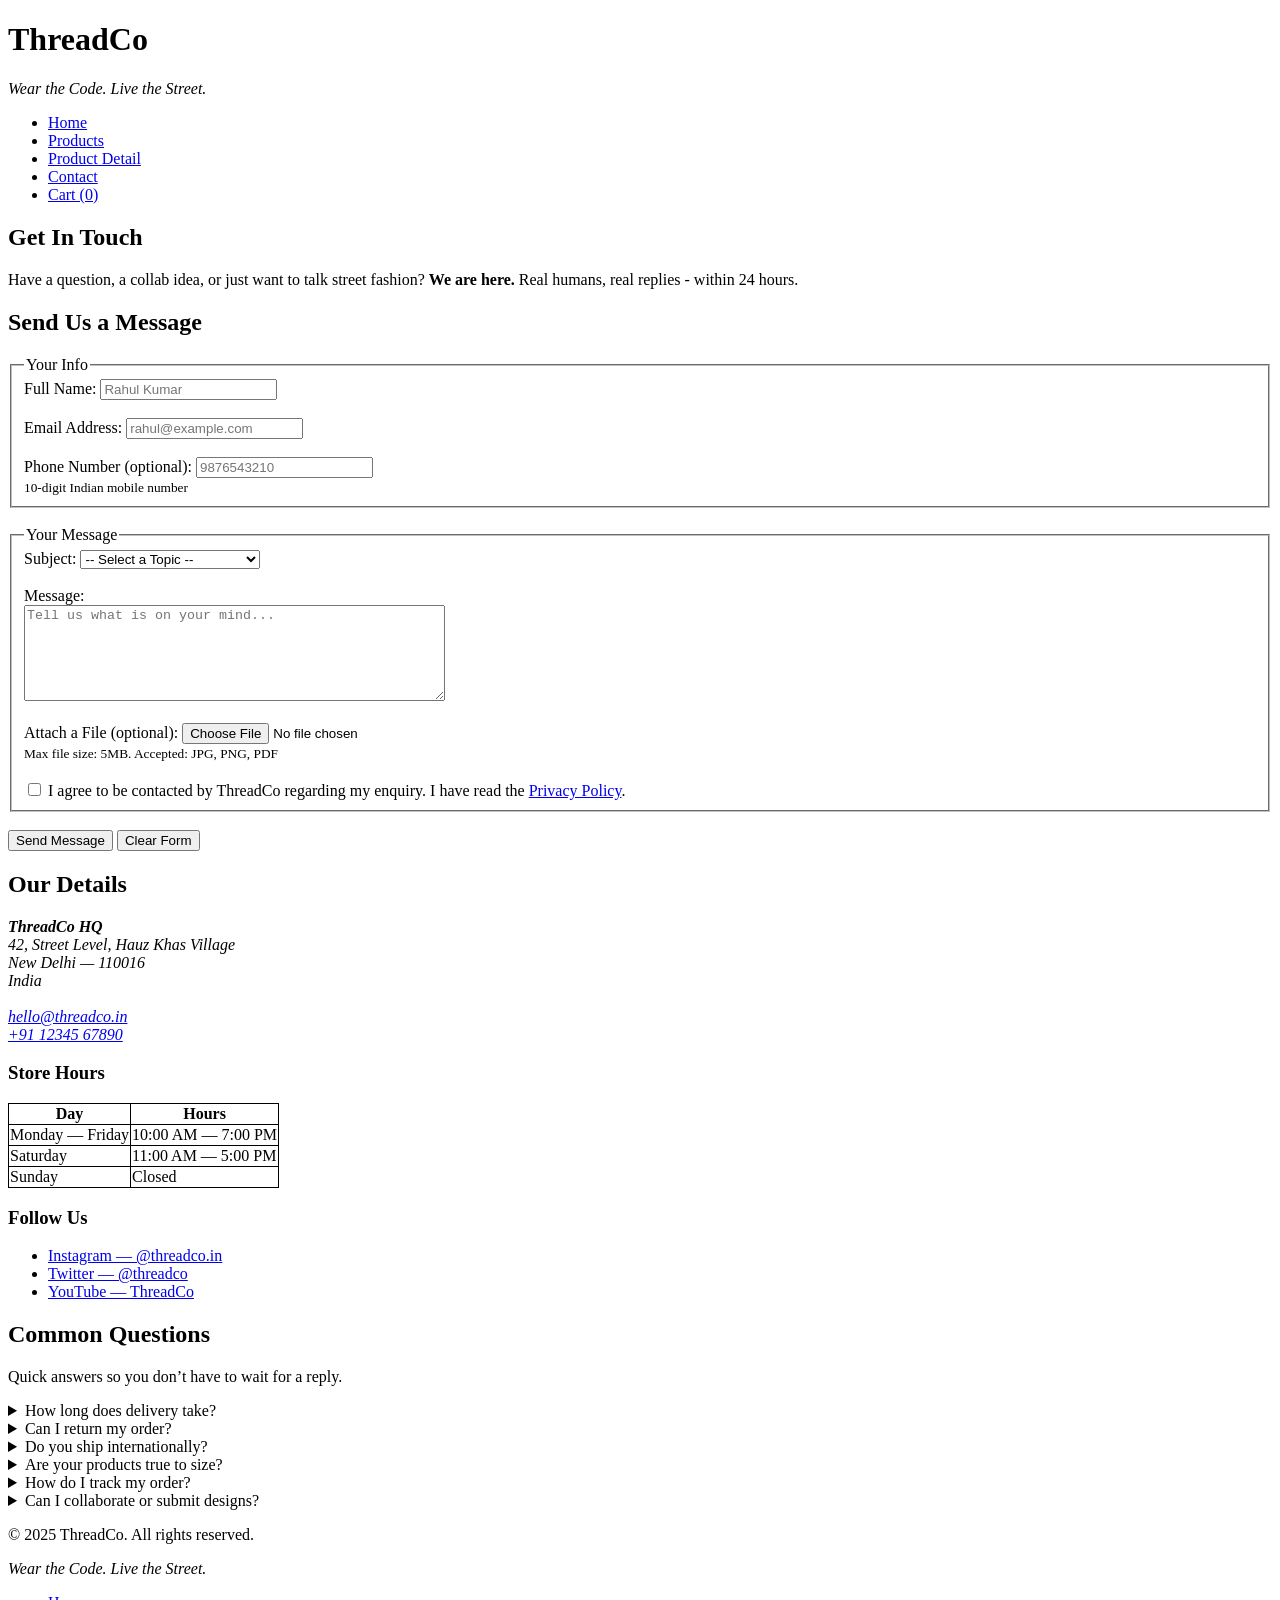
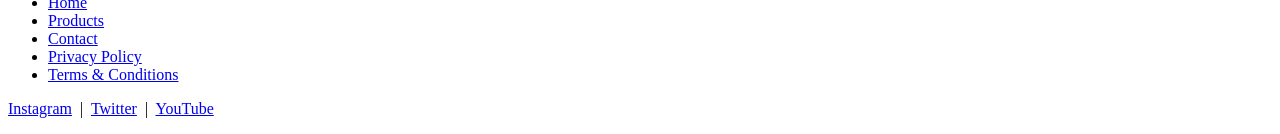
==== src/contact.html @ 8e690b54 "creating a eCommerce website" ====
<!DOCTYPE html>
<html lang="en">

<head>
    <meta charset="UTF-8">
    <meta name="viewport" content="width=device-width, initial-scale=1.0">
    <title>Contact - ThreadCo</title>
    <style>
        table,
        tr,
        td,
        th {
            border: 1px solid black;
            border-collapse: collapse;
        }
    </style>
</head>

<body>
    <header>
        <h1>ThreadCo</h1>
        <p><em>Wear the Code. Live the Street.</em></p>
        <nav>
            <ul>
                <li><a href="index.html">Home</a></li>
                <li><a href="products.html">Products</a></li>
                <li><a href="product.html">Product Detail</a></li>
                <li><a href="contact.html">Contact</a></li>
                <li><a href="#">Cart (0)</a></li>
            </ul>
        </nav>
    </header>

    <main>
        <section>
            <h2>Get In Touch</h2>
            <p>Have a question, a collab idea, or just want to talk street fashion? <strong>We are here.</strong> Real
                humans, real replies - within 24 hours.</p>
        </section>


        <section>
            <h2>Send Us a Message</h2>

            <form action="">

                <fieldset>
                    <legend>Your Info</legend>

                    <label for="fullname">Full Name:</label>
                    <input type="text" id="fullname" name="fullname" placeholder="Rahul Kumar" required minlength="2"
                        maxlength="60">
                    <br><br>

                    <label for="email">Email Address:</label>
                    <input type="email" id="email" name="email" placeholder="rahul@example.com" required>
                    <br><br>

                    <label for="phone">Phone Number (optional):</label>
                    <input type="tel" id="phone" name="phone" placeholder="9876543210">
                    <br>
                    <small>10-digit Indian mobile number</small>
                </fieldset>

                <br>

                <fieldset>
                    <legend>Your Message</legend>

                    <label for="subject">Subject:</label>
                    <select id="subject" name="subject" required>
                        <option value="">-- Select a Topic --</option>
                        <option value="order-issue">Order Issue</option>
                        <option value="return-refund">Return / Refund</option>
                        <option value="collaboration">Collaboration / Partnership</option>
                        <option value="wholesale">Wholesale Enquiry</option>
                        <option value="general">General Query</option>
                    </select>
                    <br><br>

                    <label for="message">Message:</label>
                    <br>
                    <textarea id="message" name="message" rows="6" cols="50"
                        placeholder="Tell us what is on your mind..." required minlength="20"></textarea>
                    <br><br>

                    <label for="attachment">Attach a File (optional):</label>
                    <input type="file" id="attachment" name="attachment">
                    <br>
                    <small>Max file size: 5MB. Accepted: JPG, PNG, PDF</small>
                    <br><br>

                    <input type="checkbox" id="consent" name="consent" required>
                    <label for="consent">
                        I agree to be contacted by ThreadCo regarding my enquiry.
                        I have read the <a href="#">Privacy Policy</a>.
                    </label>
                </fieldset>

                <br>

                <button type="submit">Send Message</button>
                <button type="reset">Clear Form</button>

            </form>
        </section>


        <section>
            <h2>Our Details</h2>

            <address>
                <strong>ThreadCo HQ</strong> <br>
                42, Street Level, Hauz Khas Village <br>
                New Delhi — 110016 <br>
                India
                <br><br>
                <a href="mailto:hello@threadco.in">hello@threadco.in</a>
                <br>
                <a href="tel:+911234567890">+91 12345 67890</a>
            </address>

            <h3>Store Hours</h3>


            <table>
                <tr>
                    <th>Day</th>
                    <th>Hours</th>
                </tr>
                <tr>
                    <td>Monday — Friday</td>
                    <td>10:00 AM — 7:00 PM</td>
                </tr>
                <tr>
                    <td>Saturday</td>
                    <td>11:00 AM — 5:00 PM</td>
                </tr>
                <tr>
                    <td>Sunday</td>
                    <td>Closed</td>
                </tr>
            </table>

            <h3>Follow Us</h3>
            <ul>
                <li><a href="https://instagram.com" target="_blank">Instagram &mdash; @threadco.in</a></li>
                <li><a href="https://twitter.com" target="_blank">Twitter &mdash; @threadco</a></li>
                <li><a href="https://youtube.com" target="_blank">YouTube &mdash; ThreadCo</a></li>
            </ul>
        </section>


        <section>

            <h2>Common Questions</h2>
            <p>Quick answers so you don&rsquo;t have to wait for a reply.</p>
            <details>
                <summary>How long does delivery take?</summary>
                <p>
                    We ship within <strong>48 hours</strong> of order confirmation.
                    Standard delivery takes <strong>3&mdash;5 business days</strong> across India.
                    Express delivery (1&mdash;2 days) is available at checkout for select pin codes.
                </p>
            </details>

            <details>
                <summary>Can I return my order?</summary>
                <p>
                    Yes! We offer <strong>free returns within 7 days</strong> of delivery.
                    The item must be unworn, unwashed, and in its original packaging with all tags attached.
                    Initiate your return from the Orders section of your account.
                </p>
            </details>

            <details>
                <summary>Do you ship internationally?</summary>
                <p>
                    Not yet &mdash; but we&rsquo;re working on it.
                    International shipping is planned for early 2026.
                    Sign up for our newsletter to get notified first.
                </p>
            </details>

            <details>
                <summary>Are your products true to size?</summary>
                <p>
                    ThreadCo tees and hoodies are <strong>oversized by design</strong>.
                    If you prefer a more fitted look, we recommend sizing down.
                    Check the <a href="product.html#size-chart">Size Guide</a> on any product page for exact
                    measurements.
                </p>
            </details>

            <details>
                <summary>How do I track my order?</summary>
                <p>
                    Once your order ships, you will receive a tracking link via SMS and email.
                    You can also track your order by entering your order ID on our
                    <a href="#">Order Tracking page</a>.
                </p>
            </details>

            <details>
                <summary>Can I collaborate or submit designs?</summary>
                <p>
                    Absolutely. ThreadCo works with independent Indian artists on every drop.
                    If you have a design concept or want to collab, reach out via the form above
                    and select <strong>&ldquo;Collaboration / Partnership&rdquo;</strong> as the subject.
                    We read every single message.
                </p>
            </details>

        </section>
    </main>

    <footer>
        <p>&copy; 2025 ThreadCo. All rights reserved.</p>
        <p><em>Wear the Code. Live the Street.</em></p>
        <nav>
            <ul>
                <li><a href="index.html">Home</a></li>
                <li><a href="products.html">Products</a></li>
                <li><a href="contact.html">Contact</a></li>
                <li><a href="#">Privacy Policy</a></li>
                <li><a href="#">Terms &amp; Conditions</a></li>
            </ul>
        </nav>

        <p>
            <a href="https://instagram.com" target="_blank">Instagram</a>
            &nbsp;|&nbsp;
            <a href="https://twitter.com" target="_blank">Twitter</a>
            &nbsp;|&nbsp;
            <a href="https://youtube.com" target="_blank">YouTube</a>
        </p>
    </footer>

</body>

</html>
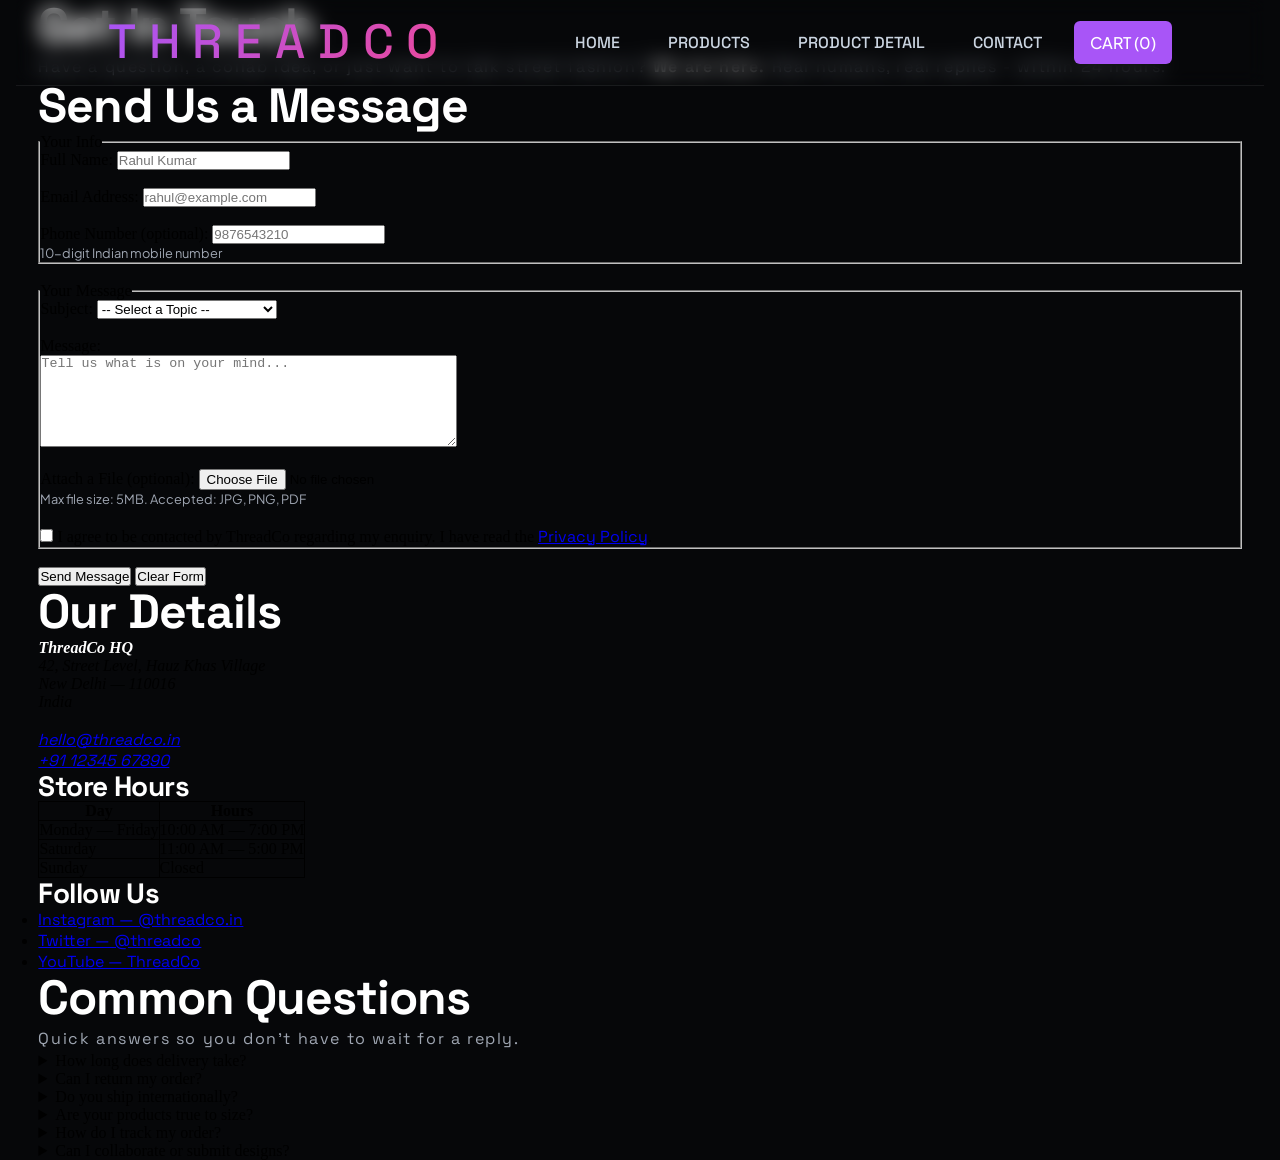
==== commit c48af6f5: "update some things and add some features" ====
--- a/src/contact.html
+++ b/src/contact.html
@@ -1,241 +1,288 @@
-<!DOCTYPE html>
+<!doctype html>
 <html lang="en">
-
-<head>
-    <meta charset="UTF-8">
-    <meta name="viewport" content="width=device-width, initial-scale=1.0">
-    <title>Contact - ThreadCo</title>
-    <style>
-        table,
-        tr,
-        td,
-        th {
-            border: 1px solid black;
-            border-collapse: collapse;
-        }
-    </style>
-</head>
-
-<body>
-    <header>
-        <h1>ThreadCo</h1>
-        <p><em>Wear the Code. Live the Street.</em></p>
-        <nav>
-            <ul>
-                <li><a href="index.html">Home</a></li>
-                <li><a href="products.html">Products</a></li>
-                <li><a href="product.html">Product Detail</a></li>
-                <li><a href="contact.html">Contact</a></li>
-                <li><a href="#">Cart (0)</a></li>
-            </ul>
-        </nav>
-    </header>
-
-    <main>
-        <section>
-            <h2>Get In Touch</h2>
-            <p>Have a question, a collab idea, or just want to talk street fashion? <strong>We are here.</strong> Real
-                humans, real replies - within 24 hours.</p>
-        </section>
-
-
-        <section>
-            <h2>Send Us a Message</h2>
-
-            <form action="">
-
-                <fieldset>
-                    <legend>Your Info</legend>
-
-                    <label for="fullname">Full Name:</label>
-                    <input type="text" id="fullname" name="fullname" placeholder="Rahul Kumar" required minlength="2"
-                        maxlength="60">
-                    <br><br>
-
-                    <label for="email">Email Address:</label>
-                    <input type="email" id="email" name="email" placeholder="rahul@example.com" required>
-                    <br><br>
-
-                    <label for="phone">Phone Number (optional):</label>
-                    <input type="tel" id="phone" name="phone" placeholder="9876543210">
-                    <br>
-                    <small>10-digit Indian mobile number</small>
-                </fieldset>
-
-                <br>
-
-                <fieldset>
-                    <legend>Your Message</legend>
-
-                    <label for="subject">Subject:</label>
-                    <select id="subject" name="subject" required>
-                        <option value="">-- Select a Topic --</option>
-                        <option value="order-issue">Order Issue</option>
-                        <option value="return-refund">Return / Refund</option>
-                        <option value="collaboration">Collaboration / Partnership</option>
-                        <option value="wholesale">Wholesale Enquiry</option>
-                        <option value="general">General Query</option>
-                    </select>
-                    <br><br>
-
-                    <label for="message">Message:</label>
-                    <br>
-                    <textarea id="message" name="message" rows="6" cols="50"
-                        placeholder="Tell us what is on your mind..." required minlength="20"></textarea>
-                    <br><br>
-
-                    <label for="attachment">Attach a File (optional):</label>
-                    <input type="file" id="attachment" name="attachment">
-                    <br>
-                    <small>Max file size: 5MB. Accepted: JPG, PNG, PDF</small>
-                    <br><br>
-
-                    <input type="checkbox" id="consent" name="consent" required>
-                    <label for="consent">
-                        I agree to be contacted by ThreadCo regarding my enquiry.
-                        I have read the <a href="#">Privacy Policy</a>.
-                    </label>
-                </fieldset>
-
-                <br>
-
-                <button type="submit">Send Message</button>
-                <button type="reset">Clear Form</button>
-
-            </form>
-        </section>
-
-
-        <section>
-            <h2>Our Details</h2>
-
-            <address>
-                <strong>ThreadCo HQ</strong> <br>
-                42, Street Level, Hauz Khas Village <br>
-                New Delhi — 110016 <br>
-                India
-                <br><br>
-                <a href="mailto:hello@threadco.in">hello@threadco.in</a>
-                <br>
-                <a href="tel:+911234567890">+91 12345 67890</a>
-            </address>
-
-            <h3>Store Hours</h3>
-
-
-            <table>
-                <tr>
-                    <th>Day</th>
-                    <th>Hours</th>
-                </tr>
-                <tr>
-                    <td>Monday — Friday</td>
-                    <td>10:00 AM — 7:00 PM</td>
-                </tr>
-                <tr>
-                    <td>Saturday</td>
-                    <td>11:00 AM — 5:00 PM</td>
-                </tr>
-                <tr>
-                    <td>Sunday</td>
-                    <td>Closed</td>
-                </tr>
-            </table>
-
-            <h3>Follow Us</h3>
-            <ul>
-                <li><a href="https://instagram.com" target="_blank">Instagram &mdash; @threadco.in</a></li>
-                <li><a href="https://twitter.com" target="_blank">Twitter &mdash; @threadco</a></li>
-                <li><a href="https://youtube.com" target="_blank">YouTube &mdash; ThreadCo</a></li>
-            </ul>
-        </section>
-
-
-        <section>
-
-            <h2>Common Questions</h2>
-            <p>Quick answers so you don&rsquo;t have to wait for a reply.</p>
-            <details>
-                <summary>How long does delivery take?</summary>
-                <p>
-                    We ship within <strong>48 hours</strong> of order confirmation.
-                    Standard delivery takes <strong>3&mdash;5 business days</strong> across India.
-                    Express delivery (1&mdash;2 days) is available at checkout for select pin codes.
-                </p>
-            </details>
-
-            <details>
-                <summary>Can I return my order?</summary>
-                <p>
-                    Yes! We offer <strong>free returns within 7 days</strong> of delivery.
-                    The item must be unworn, unwashed, and in its original packaging with all tags attached.
-                    Initiate your return from the Orders section of your account.
-                </p>
-            </details>
-
-            <details>
-                <summary>Do you ship internationally?</summary>
-                <p>
-                    Not yet &mdash; but we&rsquo;re working on it.
-                    International shipping is planned for early 2026.
-                    Sign up for our newsletter to get notified first.
-                </p>
-            </details>
-
-            <details>
-                <summary>Are your products true to size?</summary>
-                <p>
-                    ThreadCo tees and hoodies are <strong>oversized by design</strong>.
-                    If you prefer a more fitted look, we recommend sizing down.
-                    Check the <a href="product.html#size-chart">Size Guide</a> on any product page for exact
-                    measurements.
-                </p>
-            </details>
-
-            <details>
-                <summary>How do I track my order?</summary>
-                <p>
-                    Once your order ships, you will receive a tracking link via SMS and email.
-                    You can also track your order by entering your order ID on our
-                    <a href="#">Order Tracking page</a>.
-                </p>
-            </details>
-
-            <details>
-                <summary>Can I collaborate or submit designs?</summary>
-                <p>
-                    Absolutely. ThreadCo works with independent Indian artists on every drop.
-                    If you have a design concept or want to collab, reach out via the form above
-                    and select <strong>&ldquo;Collaboration / Partnership&rdquo;</strong> as the subject.
-                    We read every single message.
-                </p>
-            </details>
-
-        </section>
-    </main>
-
-    <footer>
-        <p>&copy; 2025 ThreadCo. All rights reserved.</p>
-        <p><em>Wear the Code. Live the Street.</em></p>
-        <nav>
-            <ul>
-                <li><a href="index.html">Home</a></li>
-                <li><a href="products.html">Products</a></li>
-                <li><a href="contact.html">Contact</a></li>
-                <li><a href="#">Privacy Policy</a></li>
-                <li><a href="#">Terms &amp; Conditions</a></li>
-            </ul>
-        </nav>
-
-        <p>
-            <a href="https://instagram.com" target="_blank">Instagram</a>
-            &nbsp;|&nbsp;
-            <a href="https://twitter.com" target="_blank">Twitter</a>
-            &nbsp;|&nbsp;
-            <a href="https://youtube.com" target="_blank">YouTube</a>
-        </p>
-    </footer>
-
-</body>
-
-</html>+	<head>
+		<meta charset="UTF-8" />
+		<meta name="viewport" content="width=device-width, initial-scale=1.0" />
+		<title>Contact - ThreadCo</title>
+		<style>
+			table,
+			tr,
+			td,
+			th {
+				border: 1px solid black;
+				border-collapse: collapse;
+			}
+		</style>
+        <link rel="stylesheet" href="style.css">
+	</head>
+
+	<body>
+		<header>
+			<h2>THREADCO</h2>
+			<nav>
+				<a href="index.html">HOME</a>
+				<a href="products.html">PRODUCTS</a>
+				<a href="product.html">PRODUCT DETAIL</a>
+				<a href="contact.html">CONTACT</a>
+				<a href="#" class="cart">CART (0)</a>
+			</nav>
+		</header>
+
+		<main>
+			<section>
+				<h2>Get In Touch</h2>
+				<p>
+					Have a question, a collab idea, or just want to talk street
+					fashion? <strong>We are here.</strong> Real humans, real
+					replies - within 24 hours.
+				</p>
+			</section>
+
+			<section>
+				<h2>Send Us a Message</h2>
+
+				<form action="">
+					<fieldset>
+						<legend>Your Info</legend>
+
+						<label for="fullname">Full Name:</label>
+						<input
+							type="text"
+							id="fullname"
+							name="fullname"
+							placeholder="Rahul Kumar"
+							required
+							minlength="2"
+							maxlength="60" />
+						<br /><br />
+
+						<label for="email">Email Address:</label>
+						<input
+							type="email"
+							id="email"
+							name="email"
+							placeholder="rahul@example.com"
+							required />
+						<br /><br />
+
+						<label for="phone">Phone Number (optional):</label>
+						<input
+							type="tel"
+							id="phone"
+							name="phone"
+							placeholder="9876543210" />
+						<br />
+						<small>10-digit Indian mobile number</small>
+					</fieldset>
+
+					<br />
+
+					<fieldset>
+						<legend>Your Message</legend>
+
+						<label for="subject">Subject:</label>
+						<select id="subject" name="subject" required>
+							<option value="">-- Select a Topic --</option>
+							<option value="order-issue">Order Issue</option>
+							<option value="return-refund">
+								Return / Refund
+							</option>
+							<option value="collaboration">
+								Collaboration / Partnership
+							</option>
+							<option value="wholesale">Wholesale Enquiry</option>
+							<option value="general">General Query</option>
+						</select>
+						<br /><br />
+
+						<label for="message">Message:</label>
+						<br />
+						<textarea
+							id="message"
+							name="message"
+							rows="6"
+							cols="50"
+							placeholder="Tell us what is on your mind..."
+							required
+							minlength="20"></textarea>
+						<br /><br />
+
+						<label for="attachment"
+							>Attach a File (optional):</label
+						>
+						<input type="file" id="attachment" name="attachment" />
+						<br />
+						<small
+							>Max file size: 5MB. Accepted: JPG, PNG, PDF</small
+						>
+						<br /><br />
+
+						<input
+							type="checkbox"
+							id="consent"
+							name="consent"
+							required />
+						<label for="consent">
+							I agree to be contacted by ThreadCo regarding my
+							enquiry. I have read the
+							<a href="#">Privacy Policy</a>.
+						</label>
+					</fieldset>
+
+					<br />
+
+					<button type="submit">Send Message</button>
+					<button type="reset">Clear Form</button>
+				</form>
+			</section>
+
+			<section>
+				<h2>Our Details</h2>
+
+				<address>
+					<strong>ThreadCo HQ</strong> <br />
+					42, Street Level, Hauz Khas Village <br />
+					New Delhi — 110016 <br />
+					India
+					<br /><br />
+					<a href="mailto:hello@threadco.in">hello@threadco.in</a>
+					<br />
+					<a href="tel:+911234567890">+91 12345 67890</a>
+				</address>
+
+				<h3>Store Hours</h3>
+
+				<table>
+					<tr>
+						<th>Day</th>
+						<th>Hours</th>
+					</tr>
+					<tr>
+						<td>Monday — Friday</td>
+						<td>10:00 AM — 7:00 PM</td>
+					</tr>
+					<tr>
+						<td>Saturday</td>
+						<td>11:00 AM — 5:00 PM</td>
+					</tr>
+					<tr>
+						<td>Sunday</td>
+						<td>Closed</td>
+					</tr>
+				</table>
+
+				<h3>Follow Us</h3>
+				<ul>
+					<li>
+						<a href="https://instagram.com" target="_blank"
+							>Instagram &mdash; @threadco.in</a
+						>
+					</li>
+					<li>
+						<a href="https://twitter.com" target="_blank"
+							>Twitter &mdash; @threadco</a
+						>
+					</li>
+					<li>
+						<a href="https://youtube.com" target="_blank"
+							>YouTube &mdash; ThreadCo</a
+						>
+					</li>
+				</ul>
+			</section>
+
+			<section>
+				<h2>Common Questions</h2>
+				<p>
+					Quick answers so you don&rsquo;t have to wait for a reply.
+				</p>
+				<details>
+					<summary>How long does delivery take?</summary>
+					<p>
+						We ship within <strong>48 hours</strong> of order
+						confirmation. Standard delivery takes
+						<strong>3&mdash;5 business days</strong> across India.
+						Express delivery (1&mdash;2 days) is available at
+						checkout for select pin codes.
+					</p>
+				</details>
+
+				<details>
+					<summary>Can I return my order?</summary>
+					<p>
+						Yes! We offer
+						<strong>free returns within 7 days</strong> of delivery.
+						The item must be unworn, unwashed, and in its original
+						packaging with all tags attached. Initiate your return
+						from the Orders section of your account.
+					</p>
+				</details>
+
+				<details>
+					<summary>Do you ship internationally?</summary>
+					<p>
+						Not yet &mdash; but we&rsquo;re working on it.
+						International shipping is planned for early 2026. Sign
+						up for our newsletter to get notified first.
+					</p>
+				</details>
+
+				<details>
+					<summary>Are your products true to size?</summary>
+					<p>
+						ThreadCo tees and hoodies are
+						<strong>oversized by design</strong>. If you prefer a
+						more fitted look, we recommend sizing down. Check the
+						<a href="product.html#size-chart">Size Guide</a> on any
+						product page for exact measurements.
+					</p>
+				</details>
+
+				<details>
+					<summary>How do I track my order?</summary>
+					<p>
+						Once your order ships, you will receive a tracking link
+						via SMS and email. You can also track your order by
+						entering your order ID on our
+						<a href="#">Order Tracking page</a>.
+					</p>
+				</details>
+
+				<details>
+					<summary>Can I collaborate or submit designs?</summary>
+					<p>
+						Absolutely. ThreadCo works with independent Indian
+						artists on every drop. If you have a design concept or
+						want to collab, reach out via the form above and select
+						<strong
+							>&ldquo;Collaboration / Partnership&rdquo;</strong
+						>
+						as the subject. We read every single message.
+					</p>
+				</details>
+			</section>
+		</main>
+
+		<footer>
+			<p id="top-para">&copy; 2025 ThreadCo. All rights reserved.</p>
+			<p id="em"><em>Wear the Code. Live the Street.</em></p>
+			<nav>
+				<ul>
+					<li><a href="index.html">Home</a></li>
+					<li><a href="products.html">Products</a></li>
+					<li><a href="contact.html">Contact</a></li>
+					<li><a href="#">Privacy Policy</a></li>
+					<li><a href="#">Terms &amp; Conditions</a></li>
+				</ul>
+			</nav>
+
+			<p id="link">
+				<a href="https://instagram.com" target="_blank">Instagram</a>
+				&nbsp;|&nbsp;
+				<a href="https://twitter.com" target="_blank">Twitter</a>
+				&nbsp;|&nbsp;
+				<a href="https://youtube.com" target="_blank">YouTube</a>
+			</p>
+		</footer>
+	</body>
+</html>
--- a/src/style.css
+++ b/src/style.css
@@ -0,0 +1,668 @@
+@import url("https://fonts.googleapis.com/css2?family=Plus+Jakarta+Sans:wght@300;400;500;600;700;800&family=Space+Grotesk:wght@400;500;600;700;800&display=swap");
+:root {
+  /* Brand Theme Colors */
+  --color-primary: #a855f7;
+  --color-primary-glow: rgba(168, 85, 247, 0.25);
+  --color-secondary: #ec4899;
+  --color-secondary-glow: rgba(236, 72, 153, 0.25);
+  --color-accent: #06b6d4;
+  --hover: #ffffff12;
+  /* table color */
+  --table-color: rgba(30, 30, 30, 0.605);
+  /* Base & Layout Backgrounds */
+  --color-bg-base: #060709;
+  --color-bg-section: #0c0d14;
+  --color-bg-footer: #161922;
+  --color-surface: #11131a;
+  --color-surface-muted: #1e212f;
+  /* Borders */
+  --color-border: rgba(255, 255, 255, 0.07);
+  /* Typography Text Colors */
+  --white: #ffffff;
+  --color-text-body: #cbd5e1;
+  --color-text-muted: #9fa6b2;
+  --font-display: "Space Grotesk", sans-serif;
+  --font-body: "Plus Jakarta Sans", sans-serif;
+  --radius-sm: 6px;
+  --radius-md: 12px;
+  --radius-lg: 20px;
+  --shadow-sm: 0 4px 12px rgba(0, 0, 0, 0.5);
+  --shadow-md: 0 12px 36px rgba(0, 0, 0, 0.7);
+  --shadow-lg: 0 24px 64px rgba(0, 0, 0, 0.9);
+  --gradient-accent: linear-gradient(
+  	135deg,
+  	var(--color-primary) 0%,
+  	var(--color-secondary) 100%
+  );
+  --gradient-secondary: linear-gradient(
+  	135deg,
+  	var(--color-accent) 0%,
+  	#3b82f6 100%
+  );
+}
+
+h1,
+h2,
+h3,
+h4,
+h5,
+h6 {
+  font-family: var(--font-display);
+  font-weight: 700;
+  line-height: 1.1;
+  letter-spacing: -0.02em;
+  color: var(--white);
+}
+
+h1 {
+  font-size: clamp(2.4rem, 6vw, 5rem);
+}
+
+h2 {
+  font-size: clamp(1.8rem, 4vw, 3rem);
+}
+
+h3 {
+  font-size: clamp(1.2rem, 2.5vw, 1.75rem);
+}
+
+h4 {
+  font-size: 1.125rem;
+  font-weight: 600;
+}
+
+p {
+  letter-spacing: 0.1em;
+  font-family: var(--font-display);
+  font-size: 1rem;
+  line-height: 1.7;
+  color: var(--color-text-muted);
+}
+
+small {
+  font-size: 0.8rem;
+  color: var(--color-text-muted);
+  font-family: var(--font-body);
+}
+
+strong {
+  color: var(--white);
+  font-weight: 600;
+}
+
+em {
+  color: var(--color-text-body);
+}
+
+* {
+  margin: 0;
+  padding: 0;
+  box-sizing: border-box;
+}
+
+html {
+  font-size: 16px;
+  scroll-behavior: smooth;
+  height: 100%;
+  width: 100%;
+  background-color: var(--color-bg-base);
+}
+
+a {
+  font-family: var(--font-display);
+}
+
+body {
+  background-color: var(--color-bg-base);
+  padding-left: 2.4rem;
+  padding-right: 2.4rem;
+}
+body header {
+  padding: 1rem 0rem;
+  position: fixed;
+  left: 1rem;
+  right: 1rem;
+  display: flex;
+  flex-direction: row;
+  justify-content: space-evenly;
+  align-items: center;
+  flex-wrap: wrap;
+  gap: 1rem;
+  border-bottom: 1px solid var(--color-border);
+  backdrop-filter: blur(10px);
+  z-index: 100;
+}
+body header h2 {
+  font-family: var(--font-display);
+  font-weight: 500;
+  background: var(--gradient-accent);
+  -webkit-background-clip: text;
+  -webkit-text-fill-color: transparent;
+  letter-spacing: 0.8rem;
+}
+body header nav {
+  display: flex;
+  flex-direction: row;
+  justify-content: space-between;
+  align-items: center;
+  gap: 1rem;
+}
+body header nav a {
+  padding: 0.7rem 1rem;
+  text-decoration: none;
+  color: var(--color-text-body);
+  font-family: var(--font-display);
+  font-weight: 500;
+  transition: all 0.3s ease-in-out;
+  border-radius: var(--radius-sm);
+}
+body header nav a:hover {
+  color: var(--white);
+  background-color: var(--color-border);
+}
+body header nav .cart {
+  background-color: var(--color-primary);
+  padding: 0.7rem 1rem;
+  border-radius: var(--radius-sm);
+  color: var(--white);
+  font-family: var(--font-body);
+  font-weight: 500;
+  transition: all 0.3s ease-in-out;
+}
+body header nav .cart:hover {
+  background-color: var(--color-secondary);
+}
+body footer {
+  padding: 5rem 3.125rem;
+  display: flex;
+  flex-direction: column;
+  justify-content: flex-start;
+  align-items: flex-start;
+  background-color: var(--color-bg-footer);
+}
+body footer #top-para {
+  font-family: var(--font-display);
+  text-transform: uppercase;
+  background: var(--gradient-accent);
+  -webkit-background-clip: text;
+  -webkit-text-fill-color: transparent;
+  font-size: 1.75rem;
+  font-weight: 700;
+  margin-bottom: 0.65rem;
+}
+body footer #em {
+  margin-top: 1.93rem;
+  font-size: 0.8rem;
+}
+body footer nav ul {
+  margin: 2.5rem 0rem;
+  display: flex;
+  flex-direction: row;
+  gap: 1.3rem;
+  list-style: none;
+  flex-wrap: wrap;
+}
+body footer nav ul li {
+  border-radius: var(--radius-sm);
+  border: 1px solid var(--color-border);
+  padding: 0.65rem 1.3rem;
+}
+body footer nav ul li a {
+  color: var(--color-text-muted);
+  text-decoration: none;
+  text-transform: uppercase;
+  font-family: var(--font-body);
+}
+body footer nav ul li:hover {
+  border-color: var(--color-primary);
+}
+body footer #link {
+  margin-top: 1.93rem;
+}
+body footer #link a {
+  font-size: 0.8rem;
+  font-family: var(--font-display);
+  color: var(--color-accent);
+  text-decoration: none;
+  letter-spacing: normal;
+}
+body footer #link a:hover {
+  color: var(--color-secondary);
+}
+body footer {
+  display: none;
+}
+body main #hero {
+  display: flex;
+  flex-direction: row;
+  flex-wrap: wrap;
+  flex-grow: 1;
+  justify-content: center;
+  padding: 8rem 0;
+  background-color: var(--color-bg-base);
+}
+body main #hero .left-hero {
+  display: flex;
+  max-width: 55vw;
+  flex-direction: column;
+  justify-content: center;
+  padding: 0 2rem;
+}
+body main #hero .left-hero h1 {
+  text-transform: uppercase;
+}
+body main #hero .left-hero h1 span {
+  background: var(--gradient-accent);
+  -webkit-background-clip: text;
+  -webkit-text-fill-color: transparent;
+}
+body main #hero .left-hero p {
+  font-family: var(--font-display);
+}
+body main #hero .left-hero #cta {
+  display: flex;
+  flex-direction: row;
+  gap: 1rem;
+  margin-top: 2rem;
+}
+body main #hero .left-hero #cta a {
+  text-transform: uppercase;
+  text-decoration: none;
+  color: var(--white);
+  font-family: var(--font-body);
+  font-weight: 500;
+  padding: 1.3rem 1rem;
+  border-radius: var(--radius-sm);
+  transition: all 0.3s ease-in-out;
+}
+body main #hero .left-hero #cta a.btn1 {
+  background: var(--gradient-accent);
+  color: var(--white);
+}
+body main #hero .left-hero #cta a.btn1:hover {
+  background-color: var(--white);
+}
+body main #hero .left-hero #cta a.btn2 {
+  color: var(--white);
+  border: 3px solid var(--color-border);
+}
+body main #hero .left-hero #cta a.btn2:hover {
+  background-color: var(--color-border);
+  border-color: var(--white);
+}
+body main #hero .right-hero {
+  flex: 1 1 20rem;
+  display: flex;
+  flex-direction: row;
+  justify-content: center;
+  align-items: center;
+}
+body main #hero .right-hero img {
+  height: 90%;
+  width: 70%;
+  border-radius: var(--radius-md);
+  box-shadow: var(--shadow-lg);
+}
+body main .sell-section {
+  text-transform: uppercase;
+  padding: 4rem 4.5rem;
+  background-color: var(--color-bg-section);
+  display: flex;
+  flex-direction: column;
+  justify-content: space-between;
+  gap: 1rem;
+}
+body main .sell-section h2 {
+  font-size: 6rem;
+}
+body main .sell-section #items {
+  display: flex;
+  flex-direction: row;
+  flex-wrap: wrap;
+  align-items: center;
+  justify-content: center;
+  gap: 2rem;
+}
+body main .sell-section #items .item {
+  flex: 1 1 20rem;
+  position: relative;
+  padding: 0.6rem;
+  border-radius: var(--radius-lg);
+  border: 1px solid var(--color-border);
+  display: flex;
+  flex-direction: column;
+  justify-content: space-between;
+  transition: all 1.7s cubic-bezier(0.25, 1, 0.5, 1);
+}
+body main .sell-section #items .item figure img {
+  border-radius: var(--radius-lg);
+  width: 100%;
+  z-index: -10;
+}
+body main .sell-section #items .item figure img:hover {
+  opacity: 1;
+  transform: translatez(8px) scale(1.01);
+}
+body main .sell-section #items .item figure figcaption {
+  color: var(--white);
+  padding: 0rem 1rem;
+  margin-top: 0.4rem;
+}
+body main .sell-section #items .item figure {
+  overflow: hidden;
+}
+body main .sell-section #items .item h3 {
+  padding: 1rem 1rem;
+}
+body main .sell-section #items .item p {
+  padding: 1rem 1rem;
+}
+body main .sell-section #items .item mark {
+  position: absolute;
+  right: 1.5rem;
+  top: 1.5rem;
+  border-radius: var(--radius-lg);
+  padding: 0.3rem;
+  background: var(--gradient-accent);
+}
+body main .sell-section #items .item button {
+  border-radius: var(--radius-sm);
+  border: none;
+  text-transform: uppercase;
+  padding: 0.8rem 0rem;
+}
+body main .sell-section #items .item:hover {
+  border-color: var(--color-primary);
+  opacity: 1;
+  transform: translatez(8px) scale(1.05);
+}
+body main .sellingList {
+  background-color: var(--color-bg-base);
+  padding: 5rem 3.15rem;
+  display: flex;
+  flex-direction: column;
+  justify-content: flex-start;
+  align-items: flex-start;
+  overflow: scroll;
+  color: var(--white);
+}
+body main .sellingList h2 {
+  margin-bottom: 0.95rem;
+  font-size: 4rem;
+  text-transform: uppercase;
+}
+body main .sellingList table {
+  width: 100%;
+  border-radius: var(--radius-lg);
+}
+body main .sellingList table tr {
+  color: var(--white);
+  border: none;
+}
+body main .sellingList table tr th {
+  border: none;
+  padding: 0.9rem 1.3rem;
+  font-family: var(--font-display);
+  text-transform: uppercase;
+  font-family: var(--font-display);
+  background-color: var(--table-color);
+  color: var(--color-text-muted);
+  text-align: start;
+  border-top: var(--color-border);
+}
+body main .sellingList table tr th.heading {
+  background: var(--gradient-accent);
+  font-family: var(--font-display);
+}
+body main .sellingList table tr td {
+  border: none;
+  font-family: var(--font-display);
+  padding: 0.9rem 1.3rem;
+  background-color: var(--table-color);
+  font-family: var(--font-display);
+  color: var(--color-text-body);
+  border-top: 1px solid var(--color-border);
+}
+body main .sellingList table tr:hover {
+  background-color: rgba(255, 255, 255, 0.0705882353);
+}
+body main .sellingList::-webkit-scrollbar {
+  display: none;
+}
+body main .promises {
+  padding: 5rem 3.15rem;
+  display: flex;
+  flex-direction: column;
+  align-items: flex-start;
+  justify-content: flex-start;
+  gap: 2rem;
+}
+body main .promises h2 {
+  text-transform: uppercase;
+  font-size: 4.8rem;
+}
+body main .promises ul {
+  margin: 3.15rem 0rem;
+  font-family: var(--font-display);
+  display: flex;
+  flex-direction: row;
+  flex-wrap: wrap;
+  align-items: center;
+  justify-content: center;
+  gap: 1rem;
+}
+body main .promises ul li {
+  font-family: var(--font-display);
+  font-size: 0.9rem;
+  flex: 1 1 14rem;
+  display: flex;
+  flex-direction: column;
+  align-items: start;
+  justify-content: start;
+  width: -moz-fit-content;
+  width: fit-content;
+  color: var(--color-text-body);
+  background-color: var(--color-surface);
+  padding: 1.5rem 1.5rem;
+  border-radius: var(--radius-md);
+  border-left: 0.25rem;
+}
+body main .promises ul li strong {
+  color: var(--white);
+  margin-bottom: 0.625rem;
+  text-align: start;
+  font-size: 1.2rem;
+}
+body main .promises hr {
+  width: 100%;
+  background-color: var(--color-text-body);
+  height: 0.1px;
+}
+body main .promises dl {
+  margin: 0.65rem;
+  padding: 1.9rem 0rem;
+  font-family: var(--font-display);
+  display: flex;
+  flex-direction: row;
+  flex-wrap: wrap;
+  align-items: center;
+  justify-content: center;
+  gap: 0.5rem;
+}
+body main .promises dl section {
+  display: flex;
+  flex-direction: column;
+  justify-content: flex-start;
+  padding: 1.5rem;
+  border-radius: var(--radius-md);
+  border: 1px solid var(--color-border);
+  flex: 1 1 14rem;
+}
+body main .promises dl section dt {
+  color: var(--color-accent);
+  margin-bottom: 0.65rem;
+  text-transform: uppercase;
+}
+body main .promises dl section dd {
+  font-size: 0.9rem;
+  color: var(--color-text-body);
+  font-family: var(--font-body);
+}
+body main .promises dl section:hover {
+  background-color: var(--hover);
+  border-color: var(--color-primary);
+}
+body main .mail {
+  padding: 7.5rem 1.93rem;
+  display: flex;
+  flex-direction: column;
+  justify-content: flex-start;
+  align-items: center;
+  background-color: var(--color-surface);
+}
+body main .mail h2 {
+  text-transform: uppercase;
+  padding: 0.95rem 0rem;
+  font-size: 4.8rem;
+}
+body main .mail p {
+  font-family: var(--font-body);
+  align-items: center;
+  padding: 1.3rem 0rem;
+  margin: 0rem 18.95rem;
+  font-size: 1.1rem;
+}
+body main .mail form {
+  display: flex;
+  justify-content: center;
+  border: 1px solid var(--color-border);
+  border-radius: var(--radius-sm);
+  overflow: hidden;
+}
+body main .mail form input {
+  padding: 0.9rem 1.93rem;
+  border: none;
+  background-color: rgba(50, 50, 50, 0.3058823529);
+  font-size: 1.2rem;
+  font-family: var(--font-body);
+  color: var(--white);
+}
+body main .mail form button {
+  background: var(--gradient-accent);
+  padding: 0.9rem 1.93rem;
+  border: none;
+  font-size: 1.2rem;
+  font-family: var(--font-display);
+  text-transform: uppercase;
+  color: var(--white);
+}
+body main #products-top-section {
+  padding: 7.5rem 3rem;
+  display: flex;
+  flex-direction: column;
+  align-items: flex-start;
+  justify-content: center;
+}
+body main #products-top-section h2 {
+  padding-bottom: 1.3rem;
+  text-transform: uppercase;
+  font-size: 4.8rem;
+}
+body main #products-top-section p {
+  font-size: 1.1rem;
+  color: var(--color-text-muted);
+}
+body main #products-selling-section {
+  padding: 3.75rem;
+  background-color: var(--color-bg-section);
+  display: flex;
+  flex-direction: row;
+  overflow-y: scroll;
+}
+body main #products-selling-section::-webkit-scrollbar {
+  display: none;
+}
+body main #products-selling-section #products-selling-section-left {
+  padding: 1.3rem;
+  border-radius: var(--radius-md);
+  background-color: #171822;
+}
+body main #products-selling-section #products-selling-section-left h2 {
+  font-size: 0.8rem;
+  padding-bottom: 0.65rem;
+  color: var(--color-primary);
+  text-transform: uppercase;
+  letter-spacing: 0.1rem;
+  border-bottom: 1.5px solid var(--color-border);
+}
+body main #products-selling-section #products-selling-section-left h3 {
+  text-transform: uppercase;
+  letter-spacing: 0.1rem;
+  font-size: 0.8rem;
+  padding: 1.93rem 0rem;
+}
+body main #products-selling-section #products-selling-section-left ul {
+  list-style: none;
+  color: var(--color-text-muted);
+}
+body main #products-selling-section #products-selling-section-left ul li input {
+  height: 1.125rem;
+  width: 1.125rem;
+}
+body main #products-selling-section #products-selling-section-left ul li {
+  font-family: var(--font-body);
+  gap: 0.4rem;
+}
+body main #products-selling-section #products-selling-section-right .item {
+  flex: 1 1 20rem;
+  position: relative;
+  padding: 0.6rem;
+  border-radius: var(--radius-lg);
+  border: 1px solid var(--color-border);
+  display: flex;
+  flex-direction: column;
+  justify-content: space-between;
+  transition: all 1.7s cubic-bezier(0.25, 1, 0.5, 1);
+}
+body main #products-selling-section #products-selling-section-right .item figure img {
+  border-radius: var(--radius-lg);
+  width: 100%;
+  z-index: -10;
+}
+body main #products-selling-section #products-selling-section-right .item figure img:hover {
+  opacity: 1;
+  transform: translatez(8px) scale(1.01);
+}
+body main #products-selling-section #products-selling-section-right .item figure figcaption {
+  color: var(--white);
+  padding: 0rem 1rem;
+  margin-top: 0.4rem;
+}
+body main #products-selling-section #products-selling-section-right .item figure {
+  overflow: hidden;
+}
+body main #products-selling-section #products-selling-section-right .item h3 {
+  padding: 1rem 1rem;
+}
+body main #products-selling-section #products-selling-section-right .item p {
+  padding: 1rem 1rem;
+}
+body main #products-selling-section #products-selling-section-right .item mark {
+  position: absolute;
+  right: 1.5rem;
+  top: 1.5rem;
+  border-radius: var(--radius-lg);
+  padding: 0.3rem;
+  background: var(--gradient-accent);
+}
+body main #products-selling-section #products-selling-section-right .item button {
+  border-radius: var(--radius-sm);
+  border: none;
+  text-transform: uppercase;
+  padding: 0.8rem 0rem;
+}
+body main #products-selling-section #products-selling-section-right .item:hover {
+  border-color: var(--color-primary);
+  opacity: 1;
+  transform: translatez(8px) scale(1.05);
+}/*# sourceMappingURL=style.css.map */
